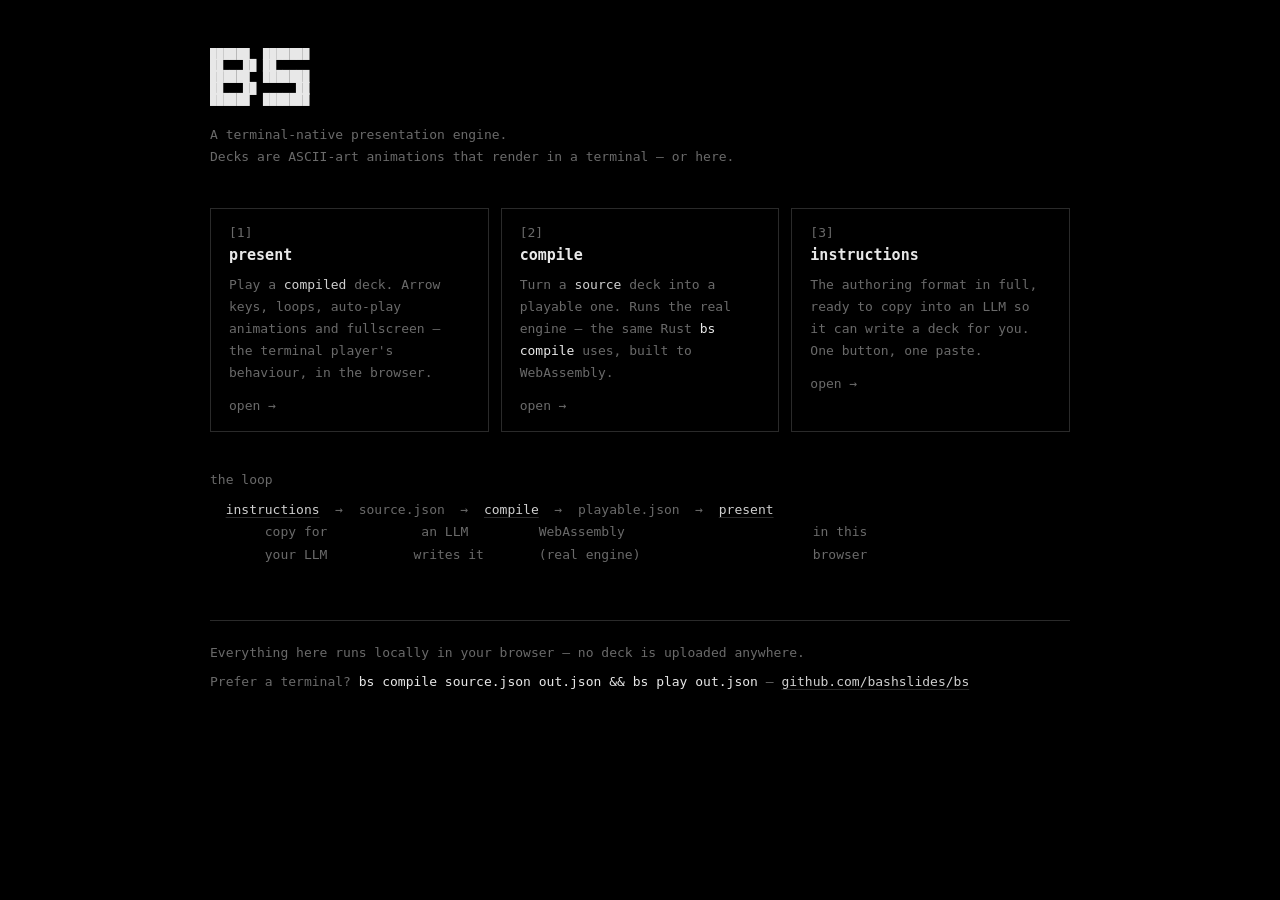
==== web/index.html @ c62cd827 "webassembly compiler in browser" ====
<!doctype html>
<html lang="en">
<head>
<meta charset="utf-8">
<meta name="viewport" content="width=device-width, initial-scale=1">
<title>bs — terminal presentation engine</title>
<meta name="description" content="Write, compile and present terminal ASCII-art decks — in the browser.">
<link rel="icon" href="data:image/svg+xml,%3Csvg xmlns='http://www.w3.org/2000/svg' viewBox='0 0 16 16'%3E%3Crect width='16' height='16' fill='%23000'/%3E%3Ctext x='2' y='12' font-family='monospace' font-size='11' fill='%23e0e0e0'%3Ebs%3C/text%3E%3C/svg%3E">
<link rel="stylesheet" href="style.css">
</head>
<body class="page">
  <main id="home">
    <header id="home-head">
      <pre class="logo" aria-label="bs">██████  ███████
██   ██ ██
██████  ███████
██   ██      ██
██████  ███████</pre>
      <p class="tagline">A terminal-native presentation engine.<br>
        Decks are ASCII-art animations that render in a terminal — or here.</p>
    </header>

    <nav id="tools">
      <a class="tool" href="present.html" data-key="1">
        <span class="k">[1]</span>
        <h2>present</h2>
        <p>Play a <em>compiled</em> deck. Arrow keys, loops, auto-play animations
           and fullscreen — the terminal player's behaviour, in the browser.</p>
        <span class="go">open &rarr;</span>
      </a>

      <a class="tool" href="compile.html" data-key="2">
        <span class="k">[2]</span>
        <h2>compile</h2>
        <p>Turn a <em>source</em> deck into a playable one. Runs the real engine —
           the same Rust <code>bs compile</code> uses, built to WebAssembly.</p>
        <span class="go">open &rarr;</span>
      </a>

      <a class="tool" href="instructions.html" data-key="3">
        <span class="k">[3]</span>
        <h2>instructions</h2>
        <p>The authoring format in full, ready to copy into an LLM so it can
           write a deck for you. One button, one paste.</p>
        <span class="go">open &rarr;</span>
      </a>
    </nav>

    <section id="flow">
      <h3>the loop</h3>
      <pre class="pipe">  <a href="instructions.html">instructions</a>  →  source.json  →  <a href="compile.html">compile</a>  →  playable.json  →  <a href="present.html">present</a>
       copy for            an LLM         WebAssembly                        in this
       your LLM           writes it       (real engine)                      browser</pre>
    </section>

    <footer id="home-foot">
      <p>Everything here runs locally in your browser — no deck is uploaded anywhere.</p>
      <p>Prefer a terminal? <code>bs compile source.json out.json &amp;&amp; bs play out.json</code>
         — <a href="https://github.com/bashslides/bs">github.com/bashslides/bs</a></p>
    </footer>
  </main>

  <script>
    // Terminal habit: the bracketed digit actually works.
    document.addEventListener('keydown', (e) => {
      if (e.metaKey || e.ctrlKey || e.altKey) return;
      const hit = document.querySelector(`.tool[data-key="${e.key}"]`);
      if (hit) { e.preventDefault(); location.href = hit.getAttribute('href'); }
    });
  </script>
</body>
</html>
---- web/style.css ----
/* bs web viewer — black-and-white terminal chrome.
   The chrome is deliberately monochrome; the deck's own cells keep whatever
   colours the compiler baked into them. */

:root {
  --bg: #000;
  --fg: #d0d0d0;
  --dim: #6a6a6a;
  --line: #2a2a2a;
  --hi: #e8e8e8;
  --mono: ui-monospace, SFMono-Regular, "SF Mono", Menlo, Consolas,
          "DejaVu Sans Mono", "Liberation Mono", monospace;
}

* { box-sizing: border-box; }

html, body {
  margin: 0;
  height: 100%;
  background: var(--bg);
  color: var(--fg);
  font-family: var(--mono);
  font-size: 13px;
  -webkit-font-smoothing: antialiased;
}

#app {
  height: 100%;
  display: flex;
  flex-direction: column;
}

/* ---------------------------------------------------------------- top bar */

#bar {
  display: flex;
  align-items: center;
  gap: 8px;
  padding: 6px 10px;
  border-bottom: 1px solid var(--line);
  white-space: nowrap;
  overflow: hidden;
}

#bar .brand { color: var(--hi); font-weight: 700; }
#bar .grow { flex: 1; }

.dim { color: var(--dim); }

#open {
  font: inherit;
  color: var(--fg);
  background: none;
  border: 0;
  padding: 0;
  cursor: pointer;
  text-decoration: underline;
  text-underline-offset: 3px;
  text-decoration-color: var(--line);
}
#open:hover { color: var(--hi); text-decoration-color: var(--dim); }

#note { overflow: hidden; text-overflow: ellipsis; }

/* ------------------------------------------------------------------ stage */

#stage {
  flex: 1;
  min-height: 0;
  display: grid;
  place-items: center;
  padding: 12px;
  overflow: hidden;
}

.metrics {
  margin: 0;
  font-family: var(--mono);
  line-height: 1.15;
  white-space: pre;
  tab-size: 8;
}

#screen {
  color: var(--fg);
  cursor: pointer;          /* left/right halves step the deck */
  user-select: none;
}

#screen .msg { color: var(--dim); }
#screen .msg b { color: var(--hi); font-weight: 700; }

#probe {
  position: absolute;
  visibility: hidden;
  pointer-events: none;
  top: -9999px;
  left: -9999px;
  font-size: 100px;
}

/* ------------------------------------------------------------- bottom bar */

#foot {
  border-top: 1px solid var(--line);
  padding: 6px 10px 8px;
}

#framebar {
  display: flex;
  gap: 1px;
  height: 4px;
  margin-bottom: 7px;
}

#framebar i {
  flex: 1 1 0;
  min-width: 1px;
  background: var(--line);
  cursor: pointer;
}
#framebar i.region  { background: #444; }
#framebar i.current { background: var(--hi); }

#hint b { color: var(--fg); font-weight: 400; }

/* ------------------------------------------------------------- fullscreen */

body.bare #bar,
body.bare #foot { display: none; }
body.bare #stage { padding: 0; }

/* ------------------------------------------------------- drag-drop target */

#drop {
  position: fixed;
  inset: 0;
  display: none;
  place-items: center;
  background: rgba(0, 0, 0, .85);
  color: var(--hi);
}
#drop span {
  border: 1px dashed var(--dim);
  padding: 24px 32px;
}
body.dragging #drop { display: grid; }

/* =========================================================================
   Shared chrome for the multi-page site (home, compile, instructions)
   ========================================================================= */

.brand {
  color: var(--hi);
  font-weight: 700;
  text-decoration: none;
}
.brand:hover { text-decoration: underline; text-underline-offset: 3px; }

.ok  { color: #9ec37a; }
.bad { color: #d78787; }

.row { display: flex; align-items: center; gap: 10px; flex-wrap: wrap; }

button {
  font: inherit;
  color: var(--fg);
  background: none;
  border: 1px solid var(--line);
  padding: 3px 10px;
  cursor: pointer;
}
button:hover:not(:disabled) { color: var(--hi); border-color: var(--dim); }
button:disabled { color: #444; border-color: #1c1c1c; cursor: default; }
button.primary { border-color: var(--dim); color: var(--hi); }
button.primary:hover:not(:disabled) { background: #161616; }

a { color: var(--fg); text-decoration: underline; text-underline-offset: 3px;
    text-decoration-color: var(--line); }
a:hover { color: var(--hi); text-decoration-color: var(--dim); }

code { color: var(--hi); }

/* ------------------------------------------------------------------- home */

body.page { overflow-y: auto; }

#home {
  max-width: 900px;
  margin: 0 auto;
  padding: 48px 20px 64px;
}

.logo {
  margin: 0;
  font-family: var(--mono);
  font-size: 11px;
  line-height: 1.05;
  color: var(--hi);
  white-space: pre;
  overflow-x: auto;
}

.tagline { color: var(--dim); margin: 18px 0 0; line-height: 1.7; }

#tools {
  display: grid;
  grid-template-columns: repeat(auto-fit, minmax(240px, 1fr));
  gap: 12px;
  margin: 40px 0;
}

.tool {
  display: block;
  border: 1px solid var(--line);
  padding: 16px 18px 18px;
  text-decoration: none;
  color: var(--fg);
}
.tool:hover { border-color: var(--dim); background: #0b0b0b; }
.tool .k { color: var(--dim); }
.tool:hover .k { color: var(--hi); }
.tool h2 {
  margin: 6px 0 10px;
  font-size: 15px;
  font-weight: 700;
  color: var(--hi);
}
.tool p { margin: 0 0 14px; color: var(--dim); line-height: 1.7; }
.tool em { color: var(--fg); font-style: normal; }
.tool .go { color: var(--dim); }
.tool:hover .go { color: var(--fg); }

#flow h3 {
  margin: 0 0 12px;
  font-size: 13px;
  font-weight: 400;
  color: var(--dim);
}
.pipe {
  margin: 0;
  font-family: var(--mono);
  color: var(--dim);
  line-height: 1.7;
  overflow-x: auto;
  padding-bottom: 6px;
}
.pipe a { color: var(--fg); }

#home-foot {
  margin-top: 48px;
  padding-top: 20px;
  border-top: 1px solid var(--line);
  color: var(--dim);
  line-height: 1.8;
}
#home-foot p { margin: 0 0 6px; }

/* ---------------------------------------------------------------- compile */

#two-pane {
  flex: 1;
  min-height: 0;
  display: grid;
  grid-template-columns: 1fr 1fr;
  gap: 1px;
  background: var(--line);   /* the 1px gap becomes the divider */
}
@media (max-width: 800px) {
  #two-pane { grid-template-columns: 1fr; grid-template-rows: 1fr 1fr; }
}

.pane {
  display: flex;
  flex-direction: column;
  min-height: 0;
  min-width: 0;
  background: var(--bg);
}

.pane-head {
  display: flex;
  align-items: center;
  gap: 6px;
  padding: 6px 10px;
  border-bottom: 1px solid var(--line);
  color: var(--dim);
}
.pane-head .grow { flex: 1; }

#source, #output {
  flex: 1;
  min-height: 0;
  margin: 0;
  padding: 10px;
  font-family: var(--mono);
  font-size: 12px;
  line-height: 1.5;
  color: var(--fg);
  background: var(--bg);
  border: 0;
  overflow: auto;
  white-space: pre;
  tab-size: 2;
}
#source { resize: none; outline: none; }
#source::placeholder { color: #4a4a4a; }
#output { color: var(--dim); }

#foot .row { margin-top: 8px; }
#status { white-space: pre-wrap; line-height: 1.6; }

/* ----------------------------------------------------------- instructions */

#doc-pane {
  flex: 1;
  min-height: 0;
  display: flex;
  flex-direction: column;
}

#intro {
  padding: 18px 20px;
  border-bottom: 1px solid var(--line);   /* spans the page… */
  color: var(--dim);
  line-height: 1.7;
}
#intro > * { max-width: 820px; }          /* …while the prose stays readable */
#intro p { margin: 0 0 14px; }
#intro strong { color: var(--fg); font-weight: 400; }
.steps { margin: 0 0 16px; padding-left: 20px; }
.steps li { margin-bottom: 4px; }
.steps b { color: var(--fg); font-weight: 400; }

#doc {
  flex: 1;
  min-height: 0;
  margin: 0;
  padding: 16px 20px 40px;
  overflow: auto;
  font-size: 12px;
  line-height: 1.55;
  color: var(--fg);
  white-space: pre-wrap;
  word-break: break-word;
}

/* --------------------------------------------------- scrollbars (dark) --- */

* { scrollbar-color: #333 var(--bg); scrollbar-width: thin; }
::-webkit-scrollbar { width: 10px; height: 10px; }
::-webkit-scrollbar-track { background: var(--bg); }
::-webkit-scrollbar-thumb { background: #333; }
::-webkit-scrollbar-thumb:hover { background: #4a4a4a; }
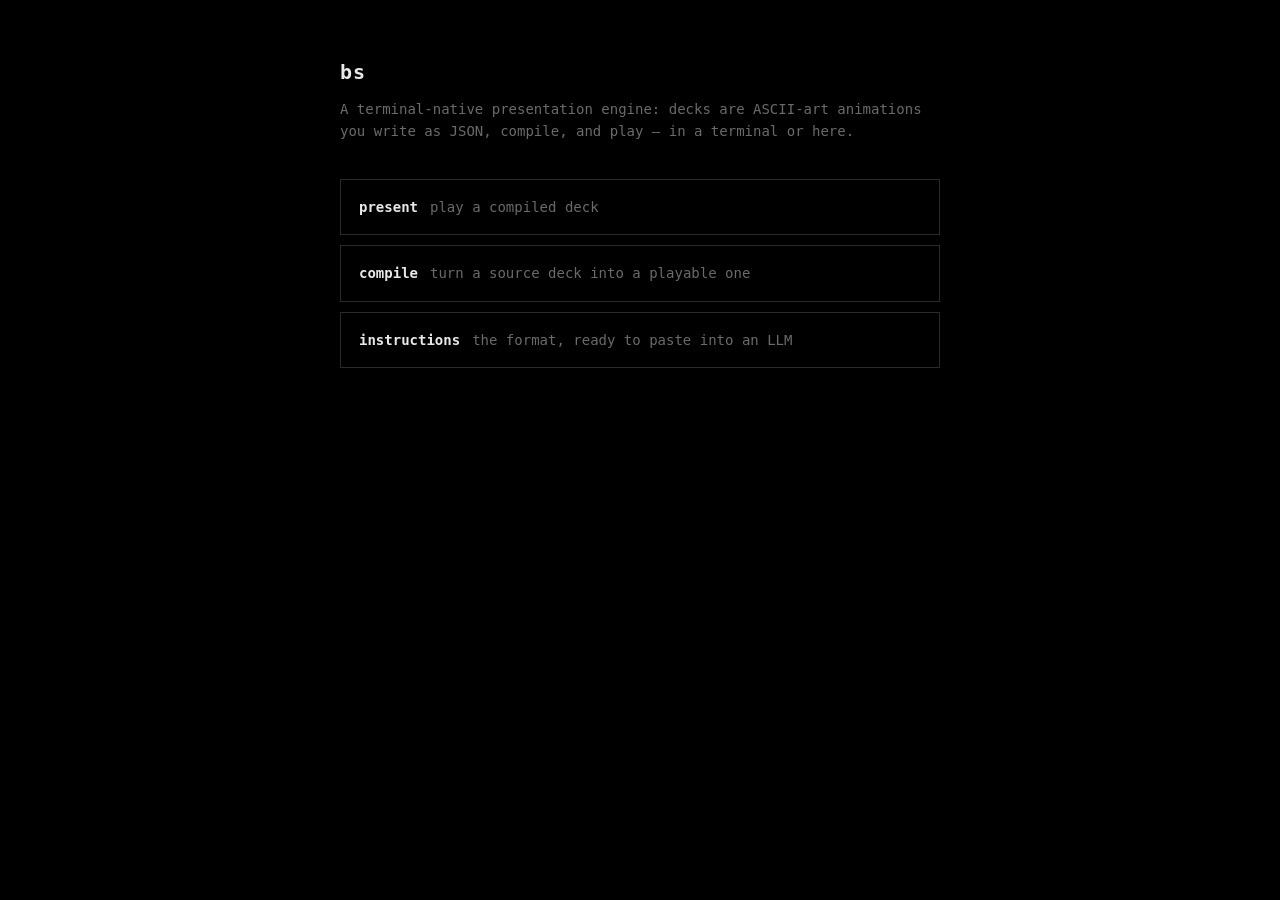
==== commit a422bf43: "improved" ====
--- a/web/index.html
+++ b/web/index.html
@@ -2,71 +2,23 @@
 <html lang="en">
 <head>
 <meta charset="utf-8">
-<meta name="viewport" content="width=device-width, initial-scale=1">
-<title>bs — terminal presentation engine</title>
-<meta name="description" content="Write, compile and present terminal ASCII-art decks — in the browser.">
+<meta name="viewport" content="width=device-width, initial-scale=1, viewport-fit=cover">
+<title>bs</title>
+<meta name="description" content="Write, compile and present terminal ASCII-art decks in the browser.">
 <link rel="icon" href="data:image/svg+xml,%3Csvg xmlns='http://www.w3.org/2000/svg' viewBox='0 0 16 16'%3E%3Crect width='16' height='16' fill='%23000'/%3E%3Ctext x='2' y='12' font-family='monospace' font-size='11' fill='%23e0e0e0'%3Ebs%3C/text%3E%3C/svg%3E">
 <link rel="stylesheet" href="style.css">
 </head>
-<body class="page">
+<body>
   <main id="home">
-    <header id="home-head">
-      <pre class="logo" aria-label="bs">██████  ███████
-██   ██ ██
-██████  ███████
-██   ██      ██
-██████  ███████</pre>
-      <p class="tagline">A terminal-native presentation engine.<br>
-        Decks are ASCII-art animations that render in a terminal — or here.</p>
-    </header>
+    <h1>bs</h1>
+    <p class="intro">A terminal-native presentation engine: decks are ASCII-art
+      animations you write as JSON, compile, and play — in a terminal or here.</p>
 
     <nav id="tools">
-      <a class="tool" href="present.html" data-key="1">
-        <span class="k">[1]</span>
-        <h2>present</h2>
-        <p>Play a <em>compiled</em> deck. Arrow keys, loops, auto-play animations
-           and fullscreen — the terminal player's behaviour, in the browser.</p>
-        <span class="go">open &rarr;</span>
-      </a>
-
-      <a class="tool" href="compile.html" data-key="2">
-        <span class="k">[2]</span>
-        <h2>compile</h2>
-        <p>Turn a <em>source</em> deck into a playable one. Runs the real engine —
-           the same Rust <code>bs compile</code> uses, built to WebAssembly.</p>
-        <span class="go">open &rarr;</span>
-      </a>
-
-      <a class="tool" href="instructions.html" data-key="3">
-        <span class="k">[3]</span>
-        <h2>instructions</h2>
-        <p>The authoring format in full, ready to copy into an LLM so it can
-           write a deck for you. One button, one paste.</p>
-        <span class="go">open &rarr;</span>
-      </a>
+      <a class="tool" href="present.html"><b>present</b> <span>play a compiled deck</span></a>
+      <a class="tool" href="compile.html"><b>compile</b> <span>turn a source deck into a playable one</span></a>
+      <a class="tool" href="instructions.html"><b>instructions</b> <span>the format, ready to paste into an LLM</span></a>
     </nav>
-
-    <section id="flow">
-      <h3>the loop</h3>
-      <pre class="pipe">  <a href="instructions.html">instructions</a>  →  source.json  →  <a href="compile.html">compile</a>  →  playable.json  →  <a href="present.html">present</a>
-       copy for            an LLM         WebAssembly                        in this
-       your LLM           writes it       (real engine)                      browser</pre>
-    </section>
-
-    <footer id="home-foot">
-      <p>Everything here runs locally in your browser — no deck is uploaded anywhere.</p>
-      <p>Prefer a terminal? <code>bs compile source.json out.json &amp;&amp; bs play out.json</code>
-         — <a href="https://github.com/bashslides/bs">github.com/bashslides/bs</a></p>
-    </footer>
   </main>
-
-  <script>
-    // Terminal habit: the bracketed digit actually works.
-    document.addEventListener('keydown', (e) => {
-      if (e.metaKey || e.ctrlKey || e.altKey) return;
-      const hit = document.querySelector(`.tool[data-key="${e.key}"]`);
-      if (hit) { e.preventDefault(); location.href = hit.getAttribute('href'); }
-    });
-  </script>
 </body>
 </html>
--- a/web/style.css
+++ b/web/style.css
@@ -1,6 +1,6 @@
-/* bs web viewer — black-and-white terminal chrome.
-   The chrome is deliberately monochrome; the deck's own cells keep whatever
-   colours the compiler baked into them. */
+/* bs web tools — black-and-white terminal styling.
+   Mobile-first: dynamic viewport units, 16px form controls (so iOS does not
+   zoom on focus), touch-sized targets, and no horizontal page scroll. */
 
 :root {
   --bg: #000;
@@ -8,129 +8,312 @@
   --dim: #6a6a6a;
   --line: #2a2a2a;
   --hi: #e8e8e8;
-  --mono: ui-monospace, SFMono-Regular, "SF Mono", Menlo, Consolas,
-          "DejaVu Sans Mono", "Liberation Mono", monospace;
+  /* "Courier New" is the last real family before the generic keyword: it ships
+     on essentially every mobile platform, so the stack lands on a genuine
+     fixed-pitch face instead of falling through to the system UI font.
+     Kept in sync with FONT_STACK in app.js. */
+  --mono: ui-monospace, SFMono-Regular, "SF Mono", Menlo, Monaco, Consolas,
+          "DejaVu Sans Mono", "Liberation Mono", "Courier New", monospace;
+  color-scheme: dark;
 }
 
 * { box-sizing: border-box; }
 
+html {
+  -webkit-text-size-adjust: 100%;   /* no surprise reflow on rotate */
+}
+
 html, body {
   margin: 0;
-  height: 100%;
   background: var(--bg);
   color: var(--fg);
   font-family: var(--mono);
-  font-size: 13px;
+  font-size: 14px;
+  line-height: 1.6;
   -webkit-font-smoothing: antialiased;
-}
+  overflow-wrap: break-word;
+}
+
+/* 100dvh tracks mobile browser chrome as it hides/shows; the vh line is the
+   fallback for browsers without dvh. */
+body { min-height: 100vh; min-height: 100dvh; }
+
+a { color: var(--fg); text-decoration: underline; text-underline-offset: 3px;
+    text-decoration-color: var(--line); }
+a:hover { color: var(--hi); text-decoration-color: var(--dim); }
+
+code { color: var(--hi); }
+.dim { color: var(--dim); }
+.ok  { color: #9ec37a; }
+.bad { color: #d78787; }
+.grow { flex: 1; }
+
+::selection { background: #333; color: var(--hi); }
+
+* { scrollbar-color: #333 var(--bg); scrollbar-width: thin; }
+::-webkit-scrollbar { width: 10px; height: 10px; }
+::-webkit-scrollbar-track { background: var(--bg); }
+::-webkit-scrollbar-thumb { background: #333; }
+
+/* ------------------------------------------------------------------ buttons */
+
+button {
+  font: inherit;
+  font-size: 14px;
+  color: var(--fg);
+  background: none;
+  border: 1px solid var(--line);
+  padding: 8px 14px;
+  min-height: 40px;             /* comfortable touch target */
+  cursor: pointer;
+  white-space: nowrap;
+}
+button:hover:not(:disabled) { color: var(--hi); border-color: var(--dim); }
+button:active:not(:disabled) { background: #141414; }
+button:disabled { color: #3d3d3d; border-color: #191919; cursor: default; }
+button.primary { border-color: var(--dim); color: var(--hi); }
+button.primary:hover:not(:disabled) { background: #161616; }
+
+.row { display: flex; align-items: center; gap: 8px; flex-wrap: wrap; }
+
+/* =========================================================================
+   Home
+   ========================================================================= */
+
+#home {
+  max-width: 640px;
+  margin: 0 auto;
+  padding: 56px 20px 64px;
+}
+
+#home h1 {
+  margin: 0;
+  font-size: 20px;
+  font-weight: 700;
+  color: var(--hi);
+  letter-spacing: 1px;
+}
+
+#home .intro {
+  margin: 10px 0 36px;
+  color: var(--dim);
+}
+
+#tools { display: flex; flex-direction: column; gap: 10px; }
+
+.tool {
+  display: flex;
+  align-items: baseline;
+  gap: 12px;
+  border: 1px solid var(--line);
+  padding: 16px 18px;
+  text-decoration: none;
+  color: var(--fg);
+}
+.tool:hover, .tool:focus-visible { border-color: var(--dim); background: #0b0b0b; outline: none; }
+.tool b { color: var(--hi); font-weight: 700; }
+.tool span { color: var(--dim); }
+
+@media (max-width: 480px) {
+  #home { padding: 36px 16px 48px; }
+  .tool { flex-direction: column; gap: 4px; padding: 14px 16px; }
+}
+
+/* =========================================================================
+   App shell (present, compile, instructions)
+   ========================================================================= */
 
 #app {
-  height: 100%;
   display: flex;
   flex-direction: column;
-}
-
-/* ---------------------------------------------------------------- top bar */
+  height: 100vh;
+  height: 100dvh;
+}
 
 #bar {
   display: flex;
   align-items: center;
   gap: 8px;
-  padding: 6px 10px;
+  padding: 10px 14px;
   border-bottom: 1px solid var(--line);
   white-space: nowrap;
   overflow: hidden;
-}
-
-#bar .brand { color: var(--hi); font-weight: 700; }
-#bar .grow { flex: 1; }
-
-.dim { color: var(--dim); }
-
-#open {
+  flex: none;
+}
+.brand { color: var(--hi); font-weight: 700; text-decoration: none; }
+.brand:hover { text-decoration: underline; text-underline-offset: 3px; }
+#bar .ellipsis { overflow: hidden; text-overflow: ellipsis; }
+
+/* =========================================================================
+   Compile
+   ========================================================================= */
+
+#compile-main {
+  flex: 1;
+  min-height: 0;
+  display: flex;
+  flex-direction: column;
+}
+
+#tools-row {
+  display: flex;
+  gap: 8px;
+  padding: 10px 14px;
+  border-bottom: 1px solid var(--line);
+  flex-wrap: wrap;
+  flex: none;
+}
+
+#source {
+  flex: 1;
+  min-height: 0;
+  width: 100%;
+  margin: 0;
+  padding: 12px 14px;
+  font-family: var(--mono);
+  font-size: 16px;              /* 16px keeps iOS from zooming on focus */
+  line-height: 1.5;
+  color: var(--fg);
+  background: var(--bg);
+  border: 0;
+  outline: none;
+  resize: none;
+  white-space: pre;
+  overflow: auto;
+  tab-size: 2;
+}
+#source::placeholder { color: #4a4a4a; }
+
+#result {
+  flex: none;
+  border-top: 1px solid var(--line);
+  padding: 12px 14px calc(12px + env(safe-area-inset-bottom));
+}
+#status { white-space: pre-wrap; margin-bottom: 10px; }
+#stats { margin-bottom: 10px; }
+#result .row { gap: 8px; }
+
+@media (max-width: 700px) {
+  #tools-row, #result { padding-left: 12px; padding-right: 12px; }
+  #result .row button { flex: 1 1 auto; }
+  /* Wrap instead of scrolling sideways — a phone has no room for long JSON. */
+  #source { white-space: pre-wrap; word-break: break-word; }
+}
+
+/* =========================================================================
+   Present
+   ========================================================================= */
+
+#stage {
+  flex: 1;
+  min-height: 0;
+  display: grid;
+  place-items: center;
+  padding: 12px;
+  overflow: hidden;
+  cursor: pointer;
+  touch-action: manipulation;
+}
+
+.metrics {
+  margin: 0;
+  font-family: var(--mono);
+  line-height: 1.15;
+  white-space: pre;
+  tab-size: 8;
+}
+
+/* The grid is a canvas: each cell is drawn at an exact origin, so alignment
+   never depends on the device resolving a truly monospaced font. */
+#screen {
+  display: block;
+  cursor: pointer;
+  user-select: none;
+  touch-action: manipulation;   /* no 300ms tap delay when stepping slides */
+}
+
+#msg { color: var(--dim); cursor: default; }
+#msg b { color: var(--hi); font-weight: 700; }
+
+#foot {
+  flex: none;
+  border-top: 1px solid var(--line);
+  padding: 8px 14px calc(10px + env(safe-area-inset-bottom));
+}
+
+#framebar { display: flex; gap: 1px; height: 4px; margin-bottom: 8px; }
+#framebar i { flex: 1 1 0; min-width: 1px; background: var(--line); cursor: pointer; }
+#framebar i.region  { background: #444; }
+#framebar i.current { background: var(--hi); }
+
+#hint { color: var(--dim); font-size: 12px; }
+#hint b { color: var(--fg); font-weight: 400; }
+@media (max-width: 560px) { #hint .wide { display: none; } }
+
+body.bare #bar, body.bare #foot { display: none; }
+body.bare #stage { padding: 0; }
+
+/* The present page's deck-name button reads as a link, not a button. Scoped to
+   #bar so it cannot leak onto the compile page's own #open button. */
+#bar #open {
   font: inherit;
   color: var(--fg);
   background: none;
   border: 0;
   padding: 0;
+  min-height: 0;
   cursor: pointer;
   text-decoration: underline;
   text-underline-offset: 3px;
   text-decoration-color: var(--line);
 }
-#open:hover { color: var(--hi); text-decoration-color: var(--dim); }
-
-#note { overflow: hidden; text-overflow: ellipsis; }
-
-/* ------------------------------------------------------------------ stage */
-
-#stage {
+#bar #open:hover { color: var(--hi); }
+
+/* =========================================================================
+   Instructions
+   ========================================================================= */
+
+#doc-pane { flex: 1; min-height: 0; display: flex; flex-direction: column; }
+
+#intro {
+  flex: none;
+  padding: 16px 14px;
+  border-bottom: 1px solid var(--line);
+  color: var(--dim);
+}
+#intro p { margin: 0 0 12px; max-width: 70ch; }
+#intro .row { margin-top: 4px; }
+#intro .skill { margin: 16px 0 0; padding-top: 14px; border-top: 1px solid var(--line); }
+#intro .skill p { margin-bottom: 10px; }
+
+/* A link that reads as a button (used for file downloads, where <a download>
+   is the only thing a sandboxed page can offer). */
+.btn {
+  display: inline-flex;
+  align-items: center;
+  border: 1px solid var(--line);
+  padding: 8px 14px;
+  min-height: 40px;
+  color: var(--fg);
+  text-decoration: none;
+}
+.btn:hover { color: var(--hi); border-color: var(--dim); }
+
+#doc {
   flex: 1;
   min-height: 0;
-  display: grid;
-  place-items: center;
-  padding: 12px;
-  overflow: hidden;
-}
-
-.metrics {
-  margin: 0;
-  font-family: var(--mono);
-  line-height: 1.15;
-  white-space: pre;
-  tab-size: 8;
-}
-
-#screen {
-  color: var(--fg);
-  cursor: pointer;          /* left/right halves step the deck */
-  user-select: none;
-}
-
-#screen .msg { color: var(--dim); }
-#screen .msg b { color: var(--hi); font-weight: 700; }
-
-#probe {
-  position: absolute;
-  visibility: hidden;
-  pointer-events: none;
-  top: -9999px;
-  left: -9999px;
-  font-size: 100px;
-}
-
-/* ------------------------------------------------------------- bottom bar */
-
-#foot {
-  border-top: 1px solid var(--line);
-  padding: 6px 10px 8px;
-}
-
-#framebar {
-  display: flex;
-  gap: 1px;
-  height: 4px;
-  margin-bottom: 7px;
-}
-
-#framebar i {
-  flex: 1 1 0;
-  min-width: 1px;
-  background: var(--line);
-  cursor: pointer;
-}
-#framebar i.region  { background: #444; }
-#framebar i.current { background: var(--hi); }
-
-#hint b { color: var(--fg); font-weight: 400; }
-
-/* ------------------------------------------------------------- fullscreen */
-
-body.bare #bar,
-body.bare #foot { display: none; }
-body.bare #stage { padding: 0; }
-
-/* ------------------------------------------------------- drag-drop target */
+  margin: 0;
+  padding: 16px 14px calc(40px + env(safe-area-inset-bottom));
+  overflow: auto;
+  font-size: 12px;
+  line-height: 1.6;
+  color: var(--fg);
+  white-space: pre-wrap;
+  word-break: break-word;
+  -webkit-overflow-scrolling: touch;
+}
+
+/* ------------------------------------------------------------ drag & drop */
 
 #drop {
   position: fixed;
@@ -139,216 +322,7 @@
   place-items: center;
   background: rgba(0, 0, 0, .85);
   color: var(--hi);
-}
-#drop span {
-  border: 1px dashed var(--dim);
-  padding: 24px 32px;
-}
+  z-index: 10;
+}
+#drop span { border: 1px dashed var(--dim); padding: 24px 32px; }
 body.dragging #drop { display: grid; }
-
-/* =========================================================================
-   Shared chrome for the multi-page site (home, compile, instructions)
-   ========================================================================= */
-
-.brand {
-  color: var(--hi);
-  font-weight: 700;
-  text-decoration: none;
-}
-.brand:hover { text-decoration: underline; text-underline-offset: 3px; }
-
-.ok  { color: #9ec37a; }
-.bad { color: #d78787; }
-
-.row { display: flex; align-items: center; gap: 10px; flex-wrap: wrap; }
-
-button {
-  font: inherit;
-  color: var(--fg);
-  background: none;
-  border: 1px solid var(--line);
-  padding: 3px 10px;
-  cursor: pointer;
-}
-button:hover:not(:disabled) { color: var(--hi); border-color: var(--dim); }
-button:disabled { color: #444; border-color: #1c1c1c; cursor: default; }
-button.primary { border-color: var(--dim); color: var(--hi); }
-button.primary:hover:not(:disabled) { background: #161616; }
-
-a { color: var(--fg); text-decoration: underline; text-underline-offset: 3px;
-    text-decoration-color: var(--line); }
-a:hover { color: var(--hi); text-decoration-color: var(--dim); }
-
-code { color: var(--hi); }
-
-/* ------------------------------------------------------------------- home */
-
-body.page { overflow-y: auto; }
-
-#home {
-  max-width: 900px;
-  margin: 0 auto;
-  padding: 48px 20px 64px;
-}
-
-.logo {
-  margin: 0;
-  font-family: var(--mono);
-  font-size: 11px;
-  line-height: 1.05;
-  color: var(--hi);
-  white-space: pre;
-  overflow-x: auto;
-}
-
-.tagline { color: var(--dim); margin: 18px 0 0; line-height: 1.7; }
-
-#tools {
-  display: grid;
-  grid-template-columns: repeat(auto-fit, minmax(240px, 1fr));
-  gap: 12px;
-  margin: 40px 0;
-}
-
-.tool {
-  display: block;
-  border: 1px solid var(--line);
-  padding: 16px 18px 18px;
-  text-decoration: none;
-  color: var(--fg);
-}
-.tool:hover { border-color: var(--dim); background: #0b0b0b; }
-.tool .k { color: var(--dim); }
-.tool:hover .k { color: var(--hi); }
-.tool h2 {
-  margin: 6px 0 10px;
-  font-size: 15px;
-  font-weight: 700;
-  color: var(--hi);
-}
-.tool p { margin: 0 0 14px; color: var(--dim); line-height: 1.7; }
-.tool em { color: var(--fg); font-style: normal; }
-.tool .go { color: var(--dim); }
-.tool:hover .go { color: var(--fg); }
-
-#flow h3 {
-  margin: 0 0 12px;
-  font-size: 13px;
-  font-weight: 400;
-  color: var(--dim);
-}
-.pipe {
-  margin: 0;
-  font-family: var(--mono);
-  color: var(--dim);
-  line-height: 1.7;
-  overflow-x: auto;
-  padding-bottom: 6px;
-}
-.pipe a { color: var(--fg); }
-
-#home-foot {
-  margin-top: 48px;
-  padding-top: 20px;
-  border-top: 1px solid var(--line);
-  color: var(--dim);
-  line-height: 1.8;
-}
-#home-foot p { margin: 0 0 6px; }
-
-/* ---------------------------------------------------------------- compile */
-
-#two-pane {
-  flex: 1;
-  min-height: 0;
-  display: grid;
-  grid-template-columns: 1fr 1fr;
-  gap: 1px;
-  background: var(--line);   /* the 1px gap becomes the divider */
-}
-@media (max-width: 800px) {
-  #two-pane { grid-template-columns: 1fr; grid-template-rows: 1fr 1fr; }
-}
-
-.pane {
-  display: flex;
-  flex-direction: column;
-  min-height: 0;
-  min-width: 0;
-  background: var(--bg);
-}
-
-.pane-head {
-  display: flex;
-  align-items: center;
-  gap: 6px;
-  padding: 6px 10px;
-  border-bottom: 1px solid var(--line);
-  color: var(--dim);
-}
-.pane-head .grow { flex: 1; }
-
-#source, #output {
-  flex: 1;
-  min-height: 0;
-  margin: 0;
-  padding: 10px;
-  font-family: var(--mono);
-  font-size: 12px;
-  line-height: 1.5;
-  color: var(--fg);
-  background: var(--bg);
-  border: 0;
-  overflow: auto;
-  white-space: pre;
-  tab-size: 2;
-}
-#source { resize: none; outline: none; }
-#source::placeholder { color: #4a4a4a; }
-#output { color: var(--dim); }
-
-#foot .row { margin-top: 8px; }
-#status { white-space: pre-wrap; line-height: 1.6; }
-
-/* ----------------------------------------------------------- instructions */
-
-#doc-pane {
-  flex: 1;
-  min-height: 0;
-  display: flex;
-  flex-direction: column;
-}
-
-#intro {
-  padding: 18px 20px;
-  border-bottom: 1px solid var(--line);   /* spans the page… */
-  color: var(--dim);
-  line-height: 1.7;
-}
-#intro > * { max-width: 820px; }          /* …while the prose stays readable */
-#intro p { margin: 0 0 14px; }
-#intro strong { color: var(--fg); font-weight: 400; }
-.steps { margin: 0 0 16px; padding-left: 20px; }
-.steps li { margin-bottom: 4px; }
-.steps b { color: var(--fg); font-weight: 400; }
-
-#doc {
-  flex: 1;
-  min-height: 0;
-  margin: 0;
-  padding: 16px 20px 40px;
-  overflow: auto;
-  font-size: 12px;
-  line-height: 1.55;
-  color: var(--fg);
-  white-space: pre-wrap;
-  word-break: break-word;
-}
-
-/* --------------------------------------------------- scrollbars (dark) --- */
-
-* { scrollbar-color: #333 var(--bg); scrollbar-width: thin; }
-::-webkit-scrollbar { width: 10px; height: 10px; }
-::-webkit-scrollbar-track { background: var(--bg); }
-::-webkit-scrollbar-thumb { background: #333; }
-::-webkit-scrollbar-thumb:hover { background: #4a4a4a; }
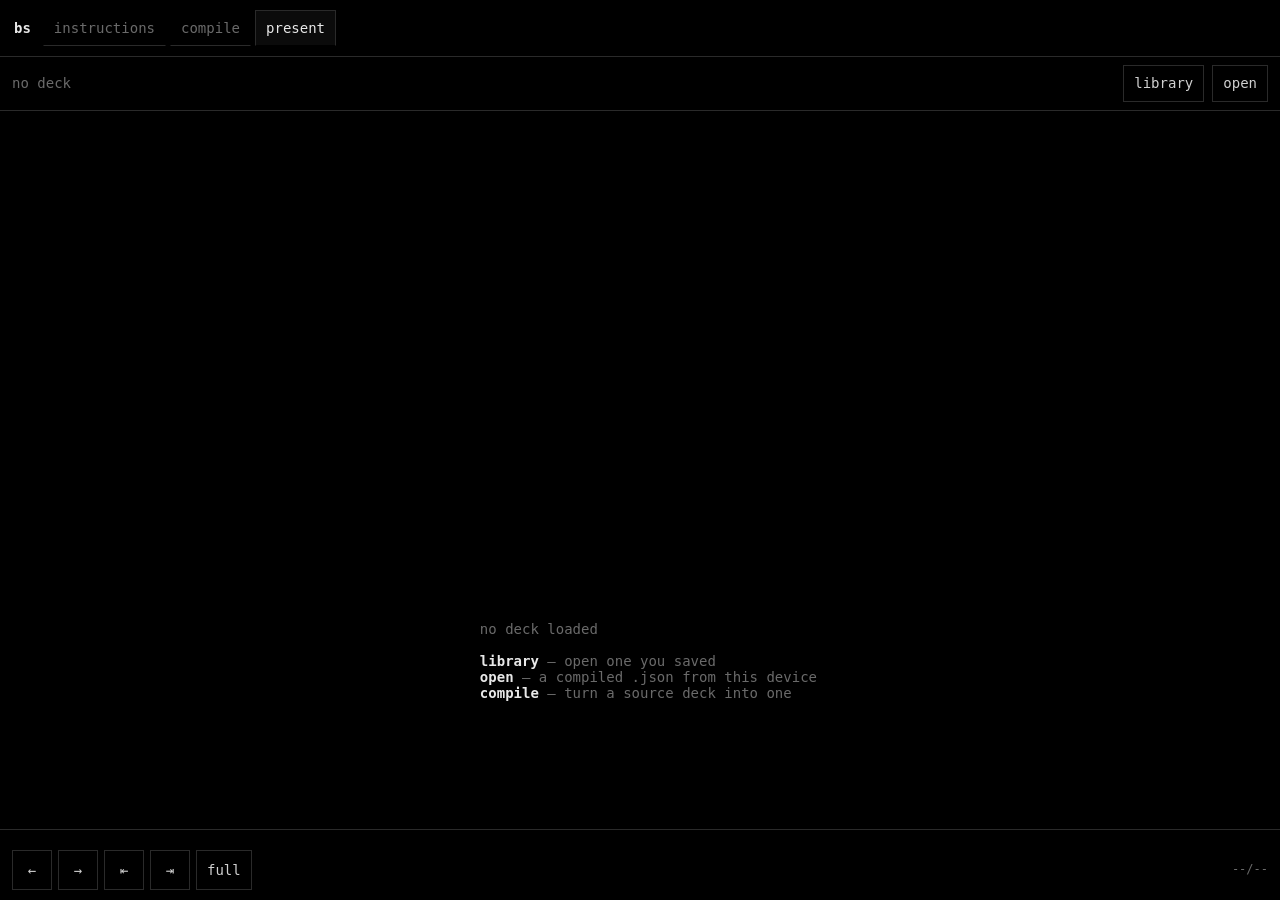
==== commit 99ad7e05: "PWA" ====
--- a/web/index.html
+++ b/web/index.html
@@ -4,21 +4,118 @@
 <meta charset="utf-8">
 <meta name="viewport" content="width=device-width, initial-scale=1, viewport-fit=cover">
 <title>bs</title>
-<meta name="description" content="Write, compile and present terminal ASCII-art decks in the browser.">
-<link rel="icon" href="data:image/svg+xml,%3Csvg xmlns='http://www.w3.org/2000/svg' viewBox='0 0 16 16'%3E%3Crect width='16' height='16' fill='%23000'/%3E%3Ctext x='2' y='12' font-family='monospace' font-size='11' fill='%23e0e0e0'%3Ebs%3C/text%3E%3C/svg%3E">
+<meta name="description" content="Write, compile and present terminal ASCII-art decks — in the browser, offline.">
+<meta name="theme-color" content="#000000">
+<meta name="mobile-web-app-capable" content="yes">
+<meta name="apple-mobile-web-app-capable" content="yes">
+<meta name="apple-mobile-web-app-status-bar-style" content="black">
+<meta name="apple-mobile-web-app-title" content="bs">
+<link rel="manifest" href="manifest.webmanifest">
+<link rel="icon" href="icon-192.png">
+<link rel="apple-touch-icon" href="icon-192.png">
 <link rel="stylesheet" href="style.css">
 </head>
 <body>
-  <main id="home">
-    <h1>bs</h1>
-    <p class="intro">A terminal-native presentation engine: decks are ASCII-art
-      animations you write as JSON, compile, and play — in a terminal or here.</p>
+  <div id="app">
+    <header id="bar">
+      <span class="brand">bs</span>
+      <nav id="tabs" role="tablist">
+        <button id="tab-instructions" class="tab" type="button" role="tab" aria-selected="false">instructions</button>
+        <button id="tab-compile"      class="tab" type="button" role="tab" aria-selected="false">compile</button>
+        <button id="tab-present"      class="tab" type="button" role="tab" aria-selected="true">present</button>
+      </nav>
+    </header>
 
-    <nav id="tools">
-      <a class="tool" href="present.html"><b>present</b> <span>play a compiled deck</span></a>
-      <a class="tool" href="compile.html"><b>compile</b> <span>turn a source deck into a playable one</span></a>
-      <a class="tool" href="instructions.html"><b>instructions</b> <span>the format, ready to paste into an LLM</span></a>
-    </nav>
-  </main>
+    <!-- ─────────────────────────────────────────────── instructions ── -->
+    <section id="view-instructions" class="view" role="tabpanel" hidden>
+      <div id="intro">
+        <p>The complete source-format reference. Copy it into an assistant and
+           describe the deck you want, then <b>compile</b> what it writes and
+           <b>present</b> the result.</p>
+        <div class="row">
+          <button id="i-copy" type="button" class="primary">copy all</button>
+          <button id="i-download" type="button">download .md</button>
+          <span id="i-meta" class="dim"></span>
+          <span id="i-note" class="dim"></span>
+        </div>
+        <div class="skill">
+          <p>Using Claude Code? Install the packaged skill instead — save it as
+             <code>.claude/skills/bs-deck/SKILL.md</code> and it loads itself
+             whenever you ask for a deck.</p>
+          <div class="row">
+            <a class="btn" href="bs-deck-skill.md" download="SKILL.md">download SKILL.md</a>
+          </div>
+        </div>
+      </div>
+      <pre id="doc" class="metrics">loading…</pre>
+    </section>
+
+    <!-- ───────────────────────────────────────────────────── compile ── -->
+    <section id="view-compile" class="view" role="tabpanel" hidden>
+      <div id="tools-row">
+        <button id="c-open" type="button">open file</button>
+        <button id="c-sample" type="button">sample</button>
+        <button id="c-clear" type="button">clear</button>
+        <button id="c-compile" type="button" class="primary">compile</button>
+        <button id="c-present" type="button" disabled>present &rarr;</button>
+        <button id="c-download" type="button" disabled>download</button>
+        <span id="c-engine" class="dim ellipsis">loading engine…</span>
+      </div>
+      <textarea id="source" spellcheck="false" autocomplete="off" autocapitalize="off"
+        autocorrect="off" placeholder="Paste a source deck here — or press [open file], which compiles it straight away."></textarea>
+      <div id="result">
+        <div id="c-status" class="dim">Paste a source deck, then compile.</div>
+        <div id="c-stats" class="dim"></div>
+      </div>
+    </section>
+
+    <!-- ───────────────────────────────────────────────────── present ── -->
+    <section id="view-present" class="view" role="tabpanel">
+      <div id="deck-bar">
+        <span id="deck-name" class="ellipsis dim">no deck</span>
+        <span class="grow"></span>
+        <span id="note" class="dim ellipsis"></span>
+        <button id="btn-library" type="button">library</button>
+        <button id="btn-open" type="button">open</button>
+      </div>
+
+      <main id="stage">
+        <canvas id="screen" role="img" aria-label="presentation canvas"></canvas>
+        <pre id="msg" class="metrics" hidden></pre>
+
+        <aside id="library" hidden>
+          <div class="library-head">
+            <b>saved decks</b>
+            <span id="library-count" class="dim"></span>
+            <span class="grow"></span>
+            <button id="library-clear" type="button">delete all</button>
+            <button id="library-close" type="button">close</button>
+          </div>
+          <div id="library-list"></div>
+        </aside>
+      </main>
+
+      <footer id="foot">
+        <div id="framebar" aria-hidden="true"></div>
+        <!-- Every control is a real button: a phone has no keyboard, so anything
+             that is only a key hint would be unreachable. -->
+        <div id="controls">
+          <button id="btn-prev"  type="button" title="previous frame (←)" aria-label="previous frame">←</button>
+          <button id="btn-next"  type="button" title="next frame (→)" aria-label="next frame">→</button>
+          <button id="btn-first" type="button" title="first frame (home)" aria-label="first frame">⇤</button>
+          <button id="btn-last"  type="button" title="last frame (end)" aria-label="last frame">⇥</button>
+          <button id="btn-full"  type="button" title="fullscreen (f)">full</button>
+          <span id="counter" class="dim">--/--</span>
+        </div>
+      </footer>
+    </section>
+  </div>
+
+  <button id="exit-full" type="button" title="leave fullscreen (esc)">✕ full</button>
+  <input id="c-file" type="file" accept=".json,application/json,text/plain" hidden>
+  <input id="p-file" type="file" accept=".json,application/json" hidden>
+  <div id="drop"><span>drop a deck</span></div>
+
+  <script type="module" src="app.js"></script>
 </body>
 </html>
--- a/web/style.css
+++ b/web/style.css
@@ -77,49 +77,6 @@
 .row { display: flex; align-items: center; gap: 8px; flex-wrap: wrap; }
 
 /* =========================================================================
-   Home
-   ========================================================================= */
-
-#home {
-  max-width: 640px;
-  margin: 0 auto;
-  padding: 56px 20px 64px;
-}
-
-#home h1 {
-  margin: 0;
-  font-size: 20px;
-  font-weight: 700;
-  color: var(--hi);
-  letter-spacing: 1px;
-}
-
-#home .intro {
-  margin: 10px 0 36px;
-  color: var(--dim);
-}
-
-#tools { display: flex; flex-direction: column; gap: 10px; }
-
-.tool {
-  display: flex;
-  align-items: baseline;
-  gap: 12px;
-  border: 1px solid var(--line);
-  padding: 16px 18px;
-  text-decoration: none;
-  color: var(--fg);
-}
-.tool:hover, .tool:focus-visible { border-color: var(--dim); background: #0b0b0b; outline: none; }
-.tool b { color: var(--hi); font-weight: 700; }
-.tool span { color: var(--dim); }
-
-@media (max-width: 480px) {
-  #home { padding: 36px 16px 48px; }
-  .tool { flex-direction: column; gap: 4px; padding: 14px 16px; }
-}
-
-/* =========================================================================
    App shell (present, compile, instructions)
    ========================================================================= */
 
@@ -143,6 +100,32 @@
 .brand { color: var(--hi); font-weight: 700; text-decoration: none; }
 .brand:hover { text-decoration: underline; text-underline-offset: 3px; }
 #bar .ellipsis { overflow: hidden; text-overflow: ellipsis; }
+
+#tabs { display: flex; gap: 4px; margin-left: 4px; }
+
+.tab {
+  border: 1px solid transparent;
+  border-bottom-color: var(--line);
+  color: var(--dim);
+  padding: 6px 10px;
+  min-height: 36px;
+}
+.tab:hover:not(.active) { color: var(--fg); }
+.tab.active {
+  color: var(--hi);
+  border-color: var(--line);
+  border-bottom-color: var(--bg);
+  background: #0b0b0b;
+}
+
+/* Each view fills what is left under the bar. */
+.view { flex: 1; min-height: 0; display: flex; flex-direction: column; }
+.view[hidden] { display: none; }
+
+@media (max-width: 430px) {
+  #bar { padding: 8px 10px; gap: 6px; }
+  .tab { padding: 6px 7px; }
+}
 
 /* =========================================================================
    Compile
@@ -204,7 +187,21 @@
    Present
    ========================================================================= */
 
+#deck-bar {
+  flex: none;
+  display: flex;
+  align-items: center;
+  gap: 8px;
+  padding: 8px 12px;
+  border-bottom: 1px solid var(--line);
+  white-space: nowrap;
+  overflow: hidden;
+}
+#deck-bar button { padding: 6px 10px; min-height: 34px; }
+#btn-library.active { color: var(--hi); border-color: var(--dim); background: #161616; }
+
 #stage {
+  position: relative;
   flex: 1;
   min-height: 0;
   display: grid;
@@ -215,6 +212,49 @@
   touch-action: manipulation;
 }
 
+/* The library sits over the stage rather than beside it: on a phone there is
+   no room for both, and it is a transient chooser, not a permanent panel. */
+#library {
+  position: absolute;
+  inset: 0;
+  z-index: 3;
+  display: flex;
+  flex-direction: column;
+  background: var(--bg);
+  cursor: default;
+}
+#library[hidden] { display: none; }
+
+.library-head {
+  display: flex;
+  align-items: center;
+  gap: 8px;
+  padding: 10px 12px;
+  border-bottom: 1px solid var(--line);
+}
+.library-head b { color: var(--hi); }
+.library-head button { padding: 6px 10px; min-height: 34px; }
+
+#library-list { flex: 1; min-height: 0; overflow: auto; padding: 8px 12px 16px; }
+#library-list .empty { margin: 12px 2px; }
+
+.deck { display: flex; gap: 6px; margin-bottom: 6px; }
+
+.deck-open {
+  flex: 1;
+  min-width: 0;
+  display: flex;
+  flex-direction: column;
+  align-items: flex-start;
+  gap: 2px;
+  text-align: left;
+  padding: 10px 12px;
+}
+.deck-open b { color: var(--hi); font-weight: 700; }
+.deck-open span { font-size: 12px; }
+.deck-del { min-width: 44px; color: var(--dim); }
+.deck-del:hover { color: #d78787; border-color: #d78787; }
+
 .metrics {
   margin: 0;
   font-family: var(--mono);
@@ -238,36 +278,65 @@
 #foot {
   flex: none;
   border-top: 1px solid var(--line);
-  padding: 8px 14px calc(10px + env(safe-area-inset-bottom));
-}
-
-#framebar { display: flex; gap: 1px; height: 4px; margin-bottom: 8px; }
-#framebar i { flex: 1 1 0; min-width: 1px; background: var(--line); cursor: pointer; }
+  padding: 8px 12px calc(10px + env(safe-area-inset-bottom));
+}
+
+#framebar {
+  display: flex;
+  gap: 1px;               /* keep in sync with TICK_GAP in app.js */
+  height: 4px;
+  margin-bottom: 8px;
+  overflow: hidden;       /* a bar can never widen the page */
+}
+#framebar i { flex: 1 1 0; min-width: 0; background: var(--line); cursor: pointer; }
 #framebar i.region  { background: #444; }
 #framebar i.current { background: var(--hi); }
 
-#hint { color: var(--dim); font-size: 12px; }
-#hint b { color: var(--fg); font-weight: 400; }
-@media (max-width: 560px) { #hint .wide { display: none; } }
-
 body.bare #bar, body.bare #foot { display: none; }
 body.bare #stage { padding: 0; }
 
-/* The present page's deck-name button reads as a link, not a button. Scoped to
-   #bar so it cannot leak onto the compile page's own #open button. */
-#bar #open {
-  font: inherit;
-  color: var(--fg);
-  background: none;
-  border: 0;
-  padding: 0;
-  min-height: 0;
-  cursor: pointer;
-  text-decoration: underline;
-  text-underline-offset: 3px;
-  text-decoration-color: var(--line);
-}
-#bar #open:hover { color: var(--hi); }
+/* ------------------------------------------------------ present controls */
+
+#controls {
+  display: flex;
+  align-items: center;
+  gap: 6px;
+  flex-wrap: wrap;
+}
+
+#controls button {
+  padding: 8px 10px;
+  min-width: 40px;          /* arrows stay a comfortable tap target */
+  min-height: 40px;
+  line-height: 1;
+  text-align: center;
+}
+
+/* The slide number: small, dim, pinned right — and gone in fullscreen, since
+   the whole footer is hidden there. */
+#counter {
+  margin-left: auto;
+  padding-left: 8px;
+  font-size: 12px;
+  font-variant-numeric: tabular-nums;   /* no width jitter as frames advance */
+}
+
+/* The only way out of fullscreen on a device with no keyboard. Dim enough to
+   stay out of the deck's way, solid enough to find. */
+#exit-full {
+  position: fixed;
+  top: max(10px, env(safe-area-inset-top));
+  right: max(10px, env(safe-area-inset-right));
+  z-index: 5;
+  display: none;
+  opacity: .5;
+  background: rgba(0, 0, 0, .6);
+  font-size: 12px;
+  min-height: 36px;
+  padding: 6px 10px;
+}
+#exit-full:hover, #exit-full:active { opacity: 1; }
+body.bare #exit-full { display: inline-flex; align-items: center; }
 
 /* =========================================================================
    Instructions
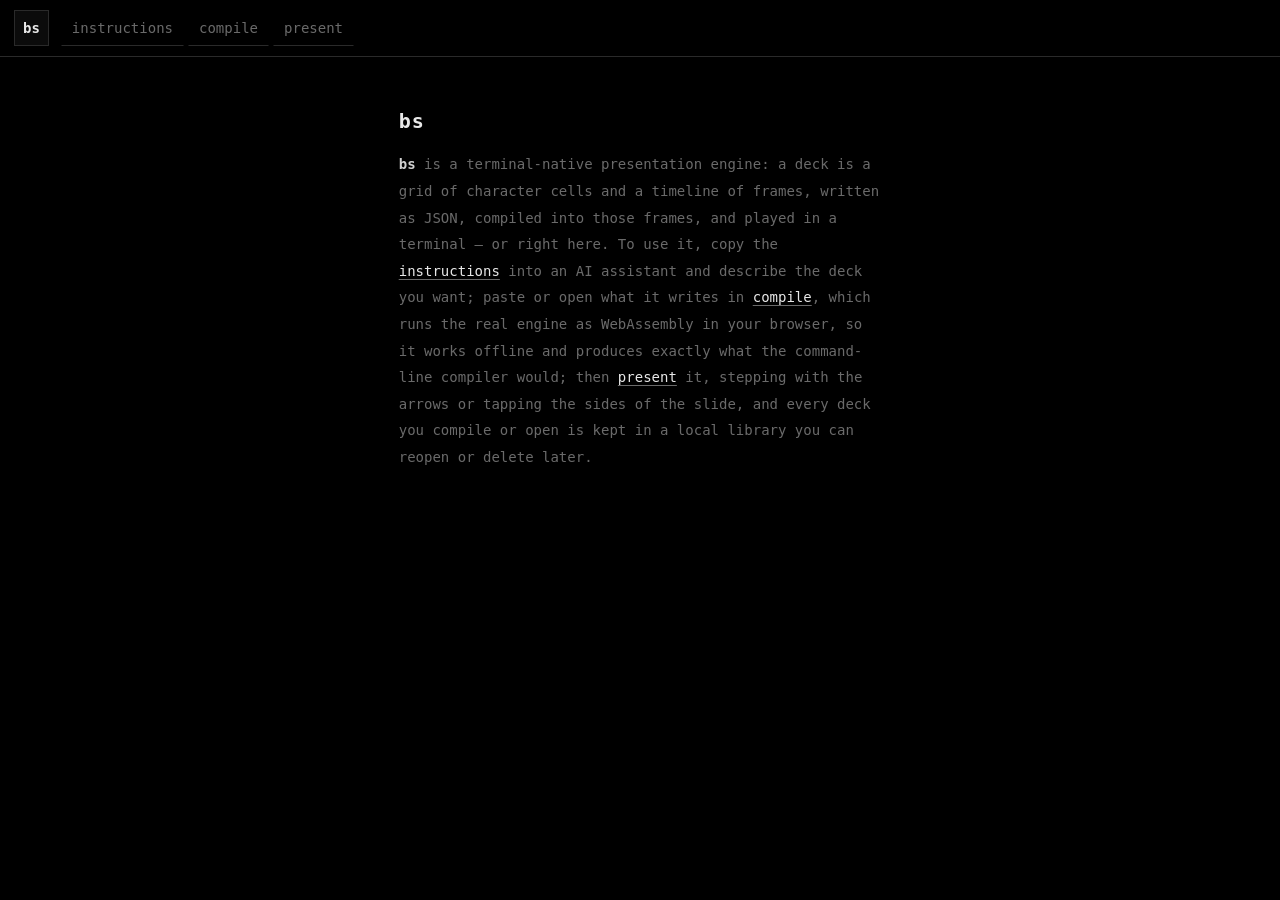
==== commit 25810476: "web view improvements" ====
--- a/web/index.html
+++ b/web/index.html
@@ -18,13 +18,37 @@
 <body>
   <div id="app">
     <header id="bar">
-      <span class="brand">bs</span>
+      <button id="tab-home" class="brand" type="button" title="what this is">bs</button>
       <nav id="tabs" role="tablist">
         <button id="tab-instructions" class="tab" type="button" role="tab" aria-selected="false">instructions</button>
         <button id="tab-compile"      class="tab" type="button" role="tab" aria-selected="false">compile</button>
         <button id="tab-present"      class="tab" type="button" role="tab" aria-selected="true">present</button>
       </nav>
+      <span class="grow"></span>
+      <!-- Only meaningful while presenting, so shown with that view. -->
+      <div id="bar-actions">
+        <button id="btn-library" type="button" aria-label="saved decks"><span class="lbl">library</span><span class="ico">lib</span></button>
+        <button id="btn-open" type="button" aria-label="open a compiled deck"><span class="lbl">open</span><span class="ico">open</span></button>
+      </div>
     </header>
+
+    <!-- ────────────────────────────────────────────────────── home ── -->
+    <section id="view-home" class="view" role="tabpanel" hidden>
+      <div id="home">
+        <h1>bs</h1>
+        <p><b>bs</b> is a terminal-native presentation engine: a deck is a grid of
+          character cells and a timeline of frames, written as JSON, compiled into
+          those frames, and played in a terminal — or right here. To use it, copy
+          the <button class="link" data-go="instructions">instructions</button> into
+          an AI assistant and describe the deck you want; paste or open what it
+          writes in <button class="link" data-go="compile">compile</button>, which
+          runs the real engine as WebAssembly in your browser, so it works offline
+          and produces exactly what the command-line compiler would; then
+          <button class="link" data-go="present">present</button> it, stepping with
+          the arrows or tapping the sides of the slide, and every deck you compile
+          or open is kept in a local library you can reopen or delete later.</p>
+      </div>
+    </section>
 
     <!-- ─────────────────────────────────────────────── instructions ── -->
     <section id="view-instructions" class="view" role="tabpanel" hidden>
@@ -71,14 +95,6 @@
 
     <!-- ───────────────────────────────────────────────────── present ── -->
     <section id="view-present" class="view" role="tabpanel">
-      <div id="deck-bar">
-        <span id="deck-name" class="ellipsis dim">no deck</span>
-        <span class="grow"></span>
-        <span id="note" class="dim ellipsis"></span>
-        <button id="btn-library" type="button">library</button>
-        <button id="btn-open" type="button">open</button>
-      </div>
-
       <main id="stage">
         <canvas id="screen" role="img" aria-label="presentation canvas"></canvas>
         <pre id="msg" class="metrics" hidden></pre>
@@ -105,6 +121,7 @@
           <button id="btn-first" type="button" title="first frame (home)" aria-label="first frame">⇤</button>
           <button id="btn-last"  type="button" title="last frame (end)" aria-label="last frame">⇥</button>
           <button id="btn-full"  type="button" title="fullscreen (f)">full</button>
+          <span id="note" class="dim ellipsis"></span>
           <span id="counter" class="dim">--/--</span>
         </div>
       </footer>
--- a/web/style.css
+++ b/web/style.css
@@ -97,11 +97,56 @@
   overflow: hidden;
   flex: none;
 }
-.brand { color: var(--hi); font-weight: 700; text-decoration: none; }
-.brand:hover { text-decoration: underline; text-underline-offset: 3px; }
+.brand {
+  color: var(--hi);
+  font-weight: 700;
+  background: none;
+  border: 1px solid transparent;
+  padding: 6px 8px;
+  min-height: 36px;
+  cursor: pointer;
+}
+.brand:hover { border-color: var(--line); }
+.brand.active { border-color: var(--line); background: #0b0b0b; }
+
+/* The title page: a heading and one paragraph. Nothing else. */
+#home {
+  max-width: 62ch;
+  margin: 0 auto;
+  padding: 48px 20px;
+  overflow-y: auto;
+}
+#home h1 { margin: 0 0 14px; font-size: 20px; color: var(--hi); letter-spacing: 1px; }
+#home p { margin: 0; color: var(--dim); line-height: 1.9; }
+#home b { color: var(--fg); font-weight: 700; }
+
+/* A button that reads as a link, so the paragraph can name the views. */
+.link {
+  font: inherit;
+  color: var(--hi);
+  background: none;
+  border: 0;
+  padding: 0;
+  min-height: 0;
+  cursor: pointer;
+  text-decoration: underline;
+  text-underline-offset: 3px;
+  text-decoration-color: var(--dim);
+}
+.link:hover { text-decoration-color: var(--hi); }
+
+@media (max-width: 480px) { #home { padding: 28px 16px; } }
 #bar .ellipsis { overflow: hidden; text-overflow: ellipsis; }
 
 #tabs { display: flex; gap: 4px; margin-left: 4px; }
+
+/* library / open — present-view actions, in the topmost bar so fullscreen hides
+   them with everything else. Declared BEFORE the narrow-screen media queries
+   below, which swap the labels for shorter ones. */
+#bar-actions { display: flex; gap: 6px; }
+#bar-actions[hidden] { display: none; }
+#bar-actions button { padding: 6px 10px; min-height: 34px; }
+#bar-actions .ico { display: none; }
 
 .tab {
   border: 1px solid transparent;
@@ -122,9 +167,29 @@
 .view { flex: 1; min-height: 0; display: flex; flex-direction: column; }
 .view[hidden] { display: none; }
 
+/* The bar carries the brand, three tabs and two actions. On a phone that only
+   fits if it tightens and the actions become glyphs — measured at 320/360/390. */
+@media (max-width: 560px) {
+  #bar { padding: 8px 6px; gap: 2px; }
+  #tabs { gap: 2px; margin-left: 2px; }
+  .brand { padding: 6px 5px; }
+  .tab, #bar-actions button { font-size: 12px; padding: 6px 5px; }
+  #note { display: none; }          /* the footer is tight enough already */
+}
 @media (max-width: 430px) {
-  #bar { padding: 8px 10px; gap: 6px; }
-  .tab { padding: 6px 7px; }
+  #bar-actions .lbl { display: none; }
+  #bar-actions .ico { display: inline; }
+  #bar-actions button { min-width: 34px; padding: 6px 6px; }
+}
+/* Smallest phones still in use (320 CSS px). Measured: the bar needs every one
+   of these to seat the brand, three tabs and two actions without clipping. */
+@media (max-width: 400px) {
+  #bar { padding: 8px 4px; gap: 1px; }
+  #tabs { gap: 1px; }
+  .brand { padding: 6px 4px; }
+  .tab { font-size: 11px; padding: 6px 3px; }
+  #bar-actions { gap: 4px; }
+  #bar-actions button { min-width: 0; padding: 6px 5px; }
 }
 
 /* =========================================================================
@@ -187,17 +252,6 @@
    Present
    ========================================================================= */
 
-#deck-bar {
-  flex: none;
-  display: flex;
-  align-items: center;
-  gap: 8px;
-  padding: 8px 12px;
-  border-bottom: 1px solid var(--line);
-  white-space: nowrap;
-  overflow: hidden;
-}
-#deck-bar button { padding: 6px 10px; min-height: 34px; }
 #btn-library.active { color: var(--hi); border-color: var(--dim); background: #161616; }
 
 #stage {
@@ -314,8 +368,14 @@
 
 /* The slide number: small, dim, pinned right — and gone in fullscreen, since
    the whole footer is hidden there. */
+#note {
+  margin-left: auto;
+  min-width: 0;
+  font-size: 12px;
+  text-align: right;
+}
+
 #counter {
-  margin-left: auto;
   padding-left: 8px;
   font-size: 12px;
   font-variant-numeric: tabular-nums;   /* no width jitter as frames advance */
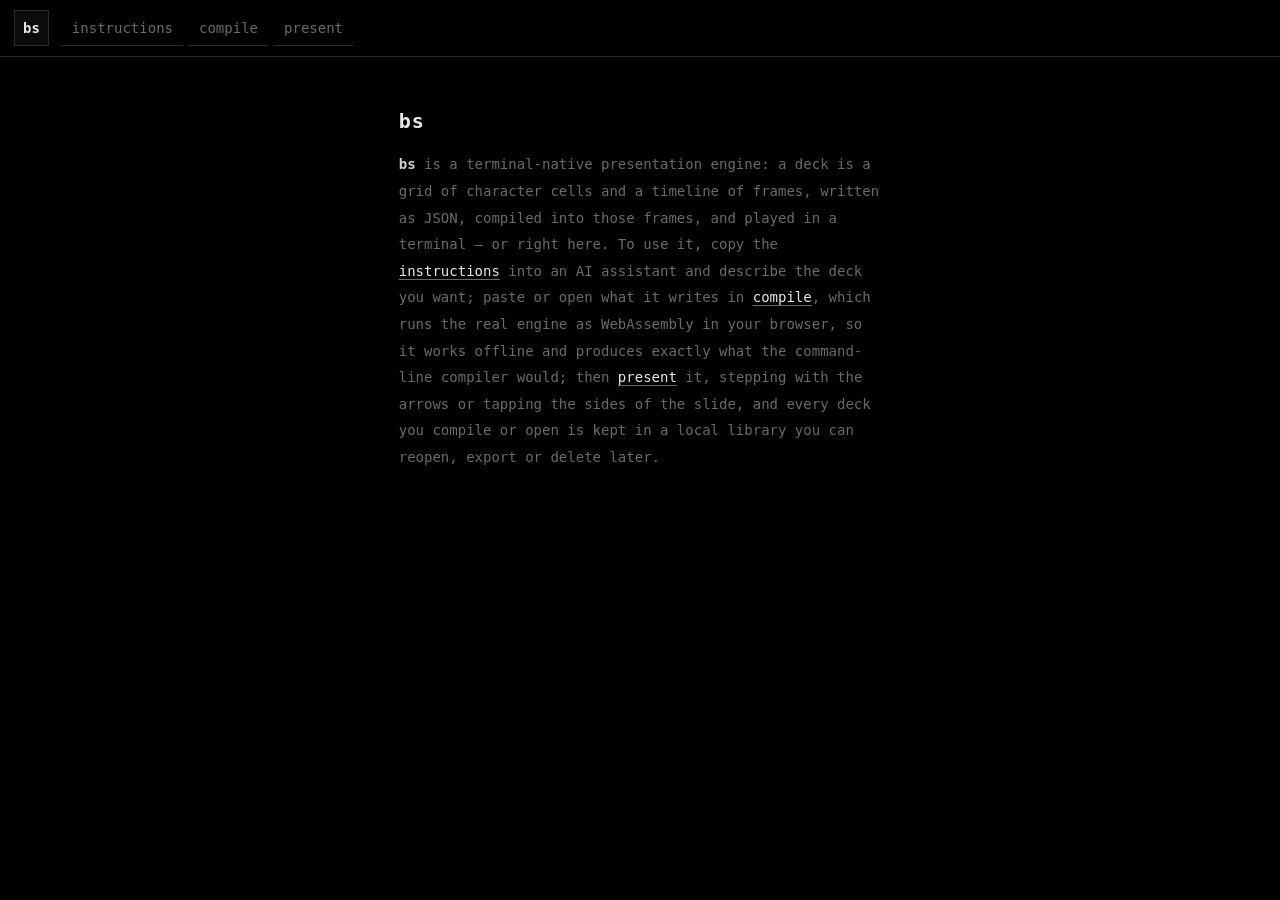
==== commit 5210a4ec: "Web library: export a deck, as its source when one was kept A deck compiled in the browser now keeps" ====
--- a/web/index.html
+++ b/web/index.html
@@ -28,7 +28,7 @@
       <!-- Only meaningful while presenting, so shown with that view. -->
       <div id="bar-actions">
         <button id="btn-library" type="button" aria-label="saved decks"><span class="lbl">library</span><span class="ico">lib</span></button>
-        <button id="btn-open" type="button" aria-label="open a compiled deck"><span class="lbl">open</span><span class="ico">open</span></button>
+        <button id="btn-open" type="button" aria-label="open a deck (source or compiled)"><span class="lbl">open</span><span class="ico">open</span></button>
       </div>
     </header>
 
@@ -46,7 +46,7 @@
           and produces exactly what the command-line compiler would; then
           <button class="link" data-go="present">present</button> it, stepping with
           the arrows or tapping the sides of the slide, and every deck you compile
-          or open is kept in a local library you can reopen or delete later.</p>
+          or open is kept in a local library you can reopen, export or delete later.</p>
       </div>
     </section>
 
@@ -114,21 +114,24 @@
       <footer id="foot">
         <div id="framebar" aria-hidden="true"></div>
         <!-- Every control is a real button: a phone has no keyboard, so anything
-             that is only a key hint would be unreachable. -->
+             that is only a key hint would be unreachable. The single steps sit
+             at the right edge on a desktop; on a phone style.css moves them
+             next to `full`, under the thumb. -->
         <div id="controls">
+          <button id="btn-first" type="button" title="first frame (home)" aria-label="first frame">⇤</button>
+          <button id="btn-last"  type="button" title="last frame (end)" aria-label="last frame">⇥</button>
+          <button id="btn-full"  type="button" title="fullscreen (f)" aria-label="fullscreen"><span class="lbl">full</span><span class="ico">⤢</span></button>
+          <span id="note" class="dim ellipsis"></span>
+          <span id="counter" class="dim">--/--</span>
           <button id="btn-prev"  type="button" title="previous frame (←)" aria-label="previous frame">←</button>
           <button id="btn-next"  type="button" title="next frame (→)" aria-label="next frame">→</button>
-          <button id="btn-first" type="button" title="first frame (home)" aria-label="first frame">⇤</button>
-          <button id="btn-last"  type="button" title="last frame (end)" aria-label="last frame">⇥</button>
-          <button id="btn-full"  type="button" title="fullscreen (f)">full</button>
-          <span id="note" class="dim ellipsis"></span>
-          <span id="counter" class="dim">--/--</span>
         </div>
       </footer>
     </section>
   </div>
 
-  <button id="exit-full" type="button" title="leave fullscreen (esc)">✕ full</button>
+  <!-- The only chrome fullscreen keeps: a tiny x, so nothing competes with the deck. -->
+  <button id="exit-full" type="button" title="leave fullscreen (esc)" aria-label="leave fullscreen">✕</button>
   <input id="c-file" type="file" accept=".json,application/json,text/plain" hidden>
   <input id="p-file" type="file" accept=".json,application/json" hidden>
   <div id="drop"><span>drop a deck</span></div>
--- a/web/style.css
+++ b/web/style.css
@@ -146,7 +146,7 @@
 #bar-actions { display: flex; gap: 6px; }
 #bar-actions[hidden] { display: none; }
 #bar-actions button { padding: 6px 10px; min-height: 34px; }
-#bar-actions .ico { display: none; }
+#bar-actions .ico, #btn-full .ico { display: none; }
 
 .tab {
   border: 1px solid transparent;
@@ -306,6 +306,8 @@
 }
 .deck-open b { color: var(--hi); font-weight: 700; }
 .deck-open span { font-size: 12px; }
+.deck-export { padding: 0 10px; color: var(--dim); }
+.deck-export:hover { color: var(--hi); }
 .deck-del { min-width: 44px; color: var(--dim); }
 .deck-del:hover { color: #d78787; border-color: #d78787; }
 
@@ -325,6 +327,8 @@
   user-select: none;
   touch-action: manipulation;   /* no 300ms tap delay when stepping slides */
 }
+/* `display` above beats the UA [hidden] rule; message() hides the canvas. */
+#screen[hidden] { display: none; }
 
 #msg { color: var(--dim); cursor: default; }
 #msg b { color: var(--hi); font-weight: 700; }
@@ -346,8 +350,13 @@
 #framebar i.region  { background: #444; }
 #framebar i.current { background: var(--hi); }
 
-body.bare #bar, body.bare #foot { display: none; }
-body.bare #stage { padding: 0; }
+/* Fullscreen is the deck and nothing else: no bars, no deck name, no status
+   note, no library panel — only the tiny x below. */
+body.bare #bar, body.bare #foot, body.bare #library { display: none; }
+/* A little breathing room top and bottom so the deck never touches the screen
+   edge (and the x has somewhere to sit); `layout()` reads this padding back,
+   so the canvas is fitted to what is left. */
+body.bare #stage { padding: 15px 0 5px; }
 
 /* ------------------------------------------------------ present controls */
 
@@ -366,36 +375,76 @@
   text-align: center;
 }
 
-/* The slide number: small, dim, pinned right — and gone in fullscreen, since
-   the whole footer is hidden there. */
+/* One line whatever it says: a wrapping note would grow the footer and shrink
+   the stage under a canvas fitted to the taller one. */
 #note {
+  flex: 1 1 0;
   margin-left: auto;
   min-width: 0;
   font-size: 12px;
   text-align: right;
-}
-
+  white-space: nowrap;
+  overflow: hidden;
+  text-overflow: ellipsis;
+}
+
+/* The slide number: small, dim, just left of the step buttons on a desktop
+   (at the end of the row on a phone) — and gone in fullscreen, since the
+   whole footer is hidden there. `margin-left: auto` pushes what follows it to
+   the right edge even when the note is hidden (narrow screens). */
 #counter {
-  padding-left: 8px;
+  margin-left: auto;
+  padding: 0 4px 0 8px;
   font-size: 12px;
   font-variant-numeric: tabular-nums;   /* no width jitter as frames advance */
 }
 
-/* The only way out of fullscreen on a device with no keyboard. Dim enough to
-   stay out of the deck's way, solid enough to find. */
+/* Phones (and any touch screen): the footer controls 20% larger than on the
+   desktop — 48px instead of 40px — so they are easy to hit with a thumb, and
+   ←/→ right after `full` rather than at the far edge: the note and the
+   counter move to the end of the row instead. */
+@media (max-width: 560px), (pointer: coarse) {
+  #controls button {
+    font-size: 17px;
+    padding: 10px 12px;
+    min-width: 48px;
+    min-height: 48px;
+  }
+  #note { order: 1; }
+  #counter { order: 2; }
+}
+/* Measured at 320 CSS px: the five 48px buttons and a counter up to "120/120"
+   fit on one row only with tighter spacing and "full" shown as a glyph. */
+@media (max-width: 400px) {
+  #foot { padding-left: 6px; padding-right: 6px; }
+  #controls { gap: 3px; }
+  #controls button { padding: 10px 6px; }
+  #btn-full .lbl { display: none; }
+  #btn-full .ico { display: inline; }
+  #counter { padding: 0; }
+}
+
+/* The only way out of fullscreen on a device with no keyboard: a bare x in the
+   corner. Small and faint so it never competes with the slide; the padding —
+   invisible, since the button has no box — keeps it a comfortable tap target
+   without the glyph growing. */
 #exit-full {
   position: fixed;
-  top: max(10px, env(safe-area-inset-top));
-  right: max(10px, env(safe-area-inset-right));
+  top: max(2px, env(safe-area-inset-top));
+  right: max(2px, env(safe-area-inset-right));
   z-index: 5;
   display: none;
-  opacity: .5;
-  background: rgba(0, 0, 0, .6);
-  font-size: 12px;
-  min-height: 36px;
-  padding: 6px 10px;
-}
-#exit-full:hover, #exit-full:active { opacity: 1; }
+  opacity: .3;
+  border: 0;
+  background: none;
+  color: var(--dim);
+  font-size: 13px;
+  line-height: 1;
+  min-width: 0;
+  min-height: 0;
+  padding: 12px 14px;
+}
+#exit-full:hover, #exit-full:active, #exit-full:focus-visible { opacity: 1; }
 body.bare #exit-full { display: inline-flex; align-items: center; }
 
 /* =========================================================================
